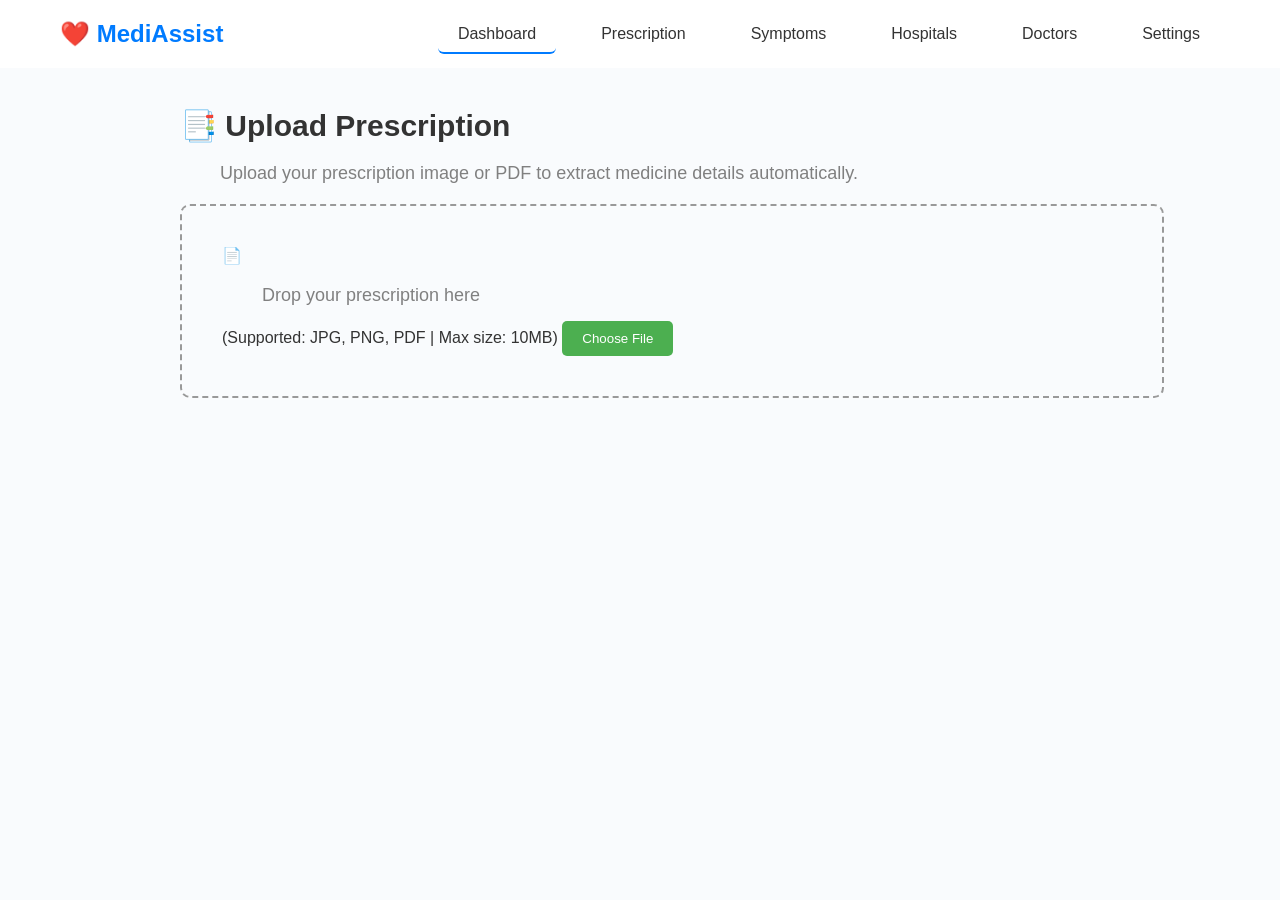
==== prescription.html @ cac1dfee "Add files via upload" ====
<!DOCTYPE html>
<html lang="en">
<head>
  <meta charset="UTF-8">
  <title>MediAssist - Dashboard</title>
  <link rel="stylesheet" href="style.css">
</head>
<body>
  <!-- Navbar -->
  <nav class="navbar">
    <div class="container nav-container">
      <div class="logo">❤️ MediAssist</div>
      <ul class="nav-links">
        <li><a href="index.html" class="active">Dashboard</a></li>
        <li><a href="prescription.html">Prescription</a></li>
        <li><a href="symptoms.html">Symptoms</a></li>
        <li><a href="hospitals.html">Hospitals</a></li>
        <li><a href="doctors.html">Doctors</a></li>
        <li><a href="settings.html">Settings</a></li>
      </ul>
    </div>
  </nav>


  <!-- Upload Section -->
  <div class="upload-container">
    <h2> 📑 Upload Prescription</h2>
    <p>Upload your prescription image or PDF to extract medicine details automatically.</p>

    <div id="drop-area">
      <div class="icon">📄</div>
      <p>Drop your prescription here</p>
      <p2>(Supported: JPG, PNG, PDF | Max size: 10MB)</p2>
      <input type="file" id="fileElem" accept=".jpg,.png,.pdf" hidden>
      <button id="fileSelect">Choose File</button>
    </div>

    <div id="result"></div>
  </div>

  <app src="app.js"></app>
</body>
</html>
---- style.css ----
/* Reset */
* { margin: 0; padding: 0; box-sizing: border-box; }

body {
  font-family: "Segoe UI", sans-serif;
  background: #f9fbfd;
  color: #333;
}

/* Container */
.container {
  max-width: 1200px;
  margin: 0 auto;
  padding: 0 20px; /* equal gap on both sides */
}

/* Navbar */

/* Navbar sticky */
.navbar {
  position: sticky;
  top: 0;
  z-index: 1000;
  background: white;
  transition: all 0.3s ease; /* smooth transition */
}
.navbar a {
  color: #333;                 /* Normal text color */
  text-decoration: none;
  padding: 10px 20px;
  border-radius: 6px;
  transition: all 0.3s ease;   /* Smooth animation */
}

.navbar a:hover {
  background-color: #e6f2ff;   /* Light blue background */
  color: #000;                 /* Text turns darker */
 /*s box-shadow: 0 0 8px rgba(0, 153, 255, 0.6);*/ /* Soft glow */
}




/* Hero box default */
.hero-box {
  transition: all 0.5s ease; /* smooth animation */
}

/* Hero box scroll effect */
.hero-box.scrolled {
  margin-top: 0;              /* upar chipak jaaye */
  border-radius: 0;            /* corners straight ho jaaye */
  padding: 20px;               /* thoda compact ho */
  box-shadow: 0 4px 12px rgba(0,0,0,0.1); /* shadow add ho */
}

.nav-container {
  display: flex;
  justify-content: space-between;
  align-items: center;
  padding: 15px 0;
}

.logo {
  font-size: 24px;
  font-weight: bold;
  color: #007bff;
}

.nav-links {
  list-style: none;
  display: flex;
  gap: 25px;
}

.nav-links a {
  color: #333;
  text-decoration: none;
  font-weight: 500;
}

.nav-links a:hover { text-decoration: underline; }
.nav-links .active { border-bottom: 2px solid #007bff; }

/* Hero Section */
.hero {
  margin-top: 30px;
}

.hero-box {
  background: #eaf3ff;
  border-radius: 12px; /* rounded corners */
  padding: 70px;
  display: flex;
  justify-content: space-between;
  align-items: flex-start;
}

.hero-text { max-width: 60%;max-height: fit-content; }
.hero-text h1 { font-size: 16px; color: #007bff; margin-bottom: 10px; }
.hero-text h2 { font-size: 60px;color: black; margin-bottom: 20px; }
.hero-text p1 { margin-bottom: 20px; font-size: 18px;color: gray }
.hero-text p2 { margin-bottom: 5px; font-size: 14px; color: gray; }

.voice-box {
  background: #5177a7;
  color: lightskyblue;
  padding: 20px;
  border-radius: 10px;
  text-align: center;
  width: 250px;
}

.voice-btn {
  background: white;
  color: rgb(126, 145, 151);
  border: none;
  padding: 10px 15px;
  border-radius: 5px;
  cursor: pointer;
  margin-top: 10px;
}
.voice-btn:hover { background: #617ef04c; }


/* Stats Section */
.stats {
  display: flex;
  justify-content: space-between;  /* left aur right corner se equal gap */
  margin-top: 40px;
  margin-bottom: 25px;
}

.stat-card {
  background:white;   /* blue background */
  color: gray;
  padding: 25px;
  border-radius: 12px;
  text-align: center;
  flex: 1;               /* equal width for all cards */
  margin: 0 10px;        /* thoda gap between cards */
  box-shadow: 0 4px 12px gainsboro;
}

.stat-card h2 {
  font-size: 26px;
  margin-bottom: 8px;
}

.stat-card p {
  font-size: 20px;
}


/* Quick Actions */
.quick-actions h3 {
  margin-bottom: 20px;
  font-size: 20px;
  color:#007bff;
}

.actions-row {
  display: flex;
  justify-content: space-between;
  gap: 25px;
}

.action-card {
  background: white;
  padding: 30px;          /* andar ka space thoda bada */
  border-radius: 12px;
  flex: 1;                /* equal width le */
  width: 280px;           /* fixed width */
  height: 250px;          /* fixed height */
  box-shadow: 0 4px 12px gainsboro;
  transition: transform 0.3s ease;
}

.action-card h4 {
  color: black;
  margin-bottom: 12px;
  font-size: 15px;        /* heading thoda bada */
}

.action-card p {
  font-size: 15px;        /* text thoda bada */
  line-height: 1.5;
}



/* Responsive */
@media (max-width: 900px) {
  .hero-box { flex-direction: column; }
  .hero-text { max-width: 100%; margin-bottom: 20px; }
  .voice-box { width: 100%; margin-top: 20px; }
  .stats { flex-direction: column; }
  .actions-row { flex-direction: column; }
}
/* Common Box Style */
.stat-card, .action-card {
  transition: transform 0.3s ease, box-shadow 0.3s ease; /* smooth animation */
}

/* Hover Effect */
.stat-card:hover, .action-card:hover {
  transform: translateY(-10px);   /* box thoda upar jump kare */
  box-shadow: 0 8px 20px rgba(0,0,0,0.2); /* shadow bhi deep ho */
}
html, body {
  margin: 0;
  padding: 0;
  height: 100%;          /* pura viewport cover kare */
}

.container {
  max-width: 1200px;     /* content ki width limit */
  margin: 0 auto;        /* center alignment */
  padding: 20px;
}

/* Agar content zyada ho to scroll enable ho */
body {
  overflow-y: auto;      /* vertical scroll allow */
  overflow-x: hidden;    /* horizontal scroll band */
}
.upload-container {
  width: 80%;              /* page ke andar thoda space */
  margin: 20px 0 0 160px;   /* top 20px, left 40px */
  padding: 20px;
  text-align: left;        /* heading aur para left aligned */

}
.upload-container h2 {
  font-size: 30px;        /* Heading size */
  font-weight: bold;      /* Strong heading */
  margin-bottom: 10px;    /* Gap below heading */
  color: #333;            /* Dark text */
}

.upload-container p {
  font-size: 18px;        /* Smaller paragraph text */
  color:gray;            /* Grey text for description */
  margin-bottom: 10px;    /* Gap below paragraph */
  margin: 20px 0 0 40px;
}


#drop-area {
  border: 2px dashed #999;
  border-radius: 10px;
  padding: 40px;
  background: none;
  cursor: pointer;
  transition: background 0.3s ease;
  margin-top: 20px;
  .drop-text p {
    font-size: 18px;
    color: #666;
    margin-top: 10px;
    align-items: center;
  }
}

#drop-area:hover {
  background: #f0f8ff;

}

#fileSelect {
  margin-top: 15px;
  padding: 10px 20px;
  border: none;
  background: #4CAF50;
  color: white;
  border-radius: 5px;
  cursor: pointer;
}

#fileSelect:hover {
  background: #45a049;
}

#result {
  margin-top: 20px;
  text-align: left;
}
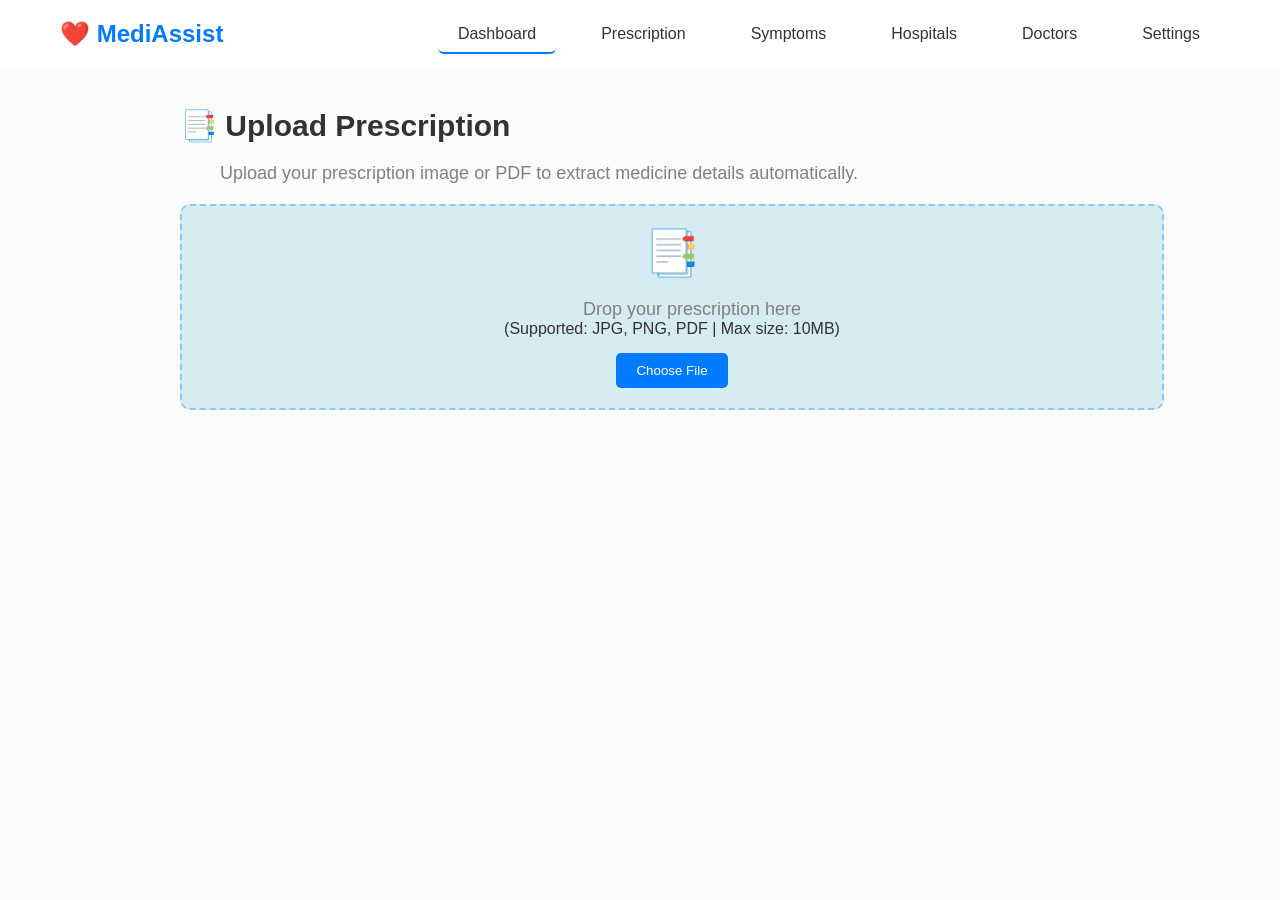
==== commit a969a98b: "Updated index.html" ====
--- a/prescription.html
+++ b/prescription.html
@@ -28,7 +28,7 @@
     <p>Upload your prescription image or PDF to extract medicine details automatically.</p>
 
     <div id="drop-area">
-      <div class="icon">📄</div>
+      <div class="icon">📑</div>
       <p>Drop your prescription here</p>
       <p2>(Supported: JPG, PNG, PDF | Max size: 10MB)</p2>
       <input type="file" id="fileElem" accept=".jpg,.png,.pdf" hidden>
--- a/style.css
+++ b/style.css
@@ -245,25 +245,23 @@
   margin: 20px 0 0 40px;
 }
 
-
 #drop-area {
-  border: 2px dashed #999;
+  border: 2px dashed #6ebceaaf;
   border-radius: 10px;
-  padding: 40px;
-  background: none;
+  padding: 20px;
+  background: rgba(145, 204, 220, 0.336);
   cursor: pointer;
   transition: background 0.3s ease;
-  margin-top: 20px;
-  .drop-text p {
-    font-size: 18px;
-    color: #666;
-    margin-top: 10px;
-    align-items: center;
-  }
+margin-top: 20px;
+  display: flex;              /* Flexbox enable */
+  flex-direction: column;     /* Items vertically stack */
+  align-items: center;        /* Center horizontally */
+  justify-content: center;    /* Center vertically */
+  text-align: center;         /* Text center */
 }
 
 #drop-area:hover {
-  background: #f0f8ff;
+  background: #7494b062;
 
 }
 
@@ -271,18 +269,34 @@
   margin-top: 15px;
   padding: 10px 20px;
   border: none;
-  background: #4CAF50;
+  background: #007bff;
   color: white;
   border-radius: 5px;
   cursor: pointer;
 }
+.area-text-main {
+  font-size: 16px;
+  color: black;
+}
+
+.area-text-note {
+  font-size: 12px;
+  color: black;
+}
+
+.icon {
+  font-size: 45px;   /* emoji ka size bada */
+
+}
 
 #fileSelect:hover {
-  background: #45a049;
-}
+  background: lightblue80;
+}
+
 
 #result {
   margin-top: 20px;
   text-align: left;
 }
 
+
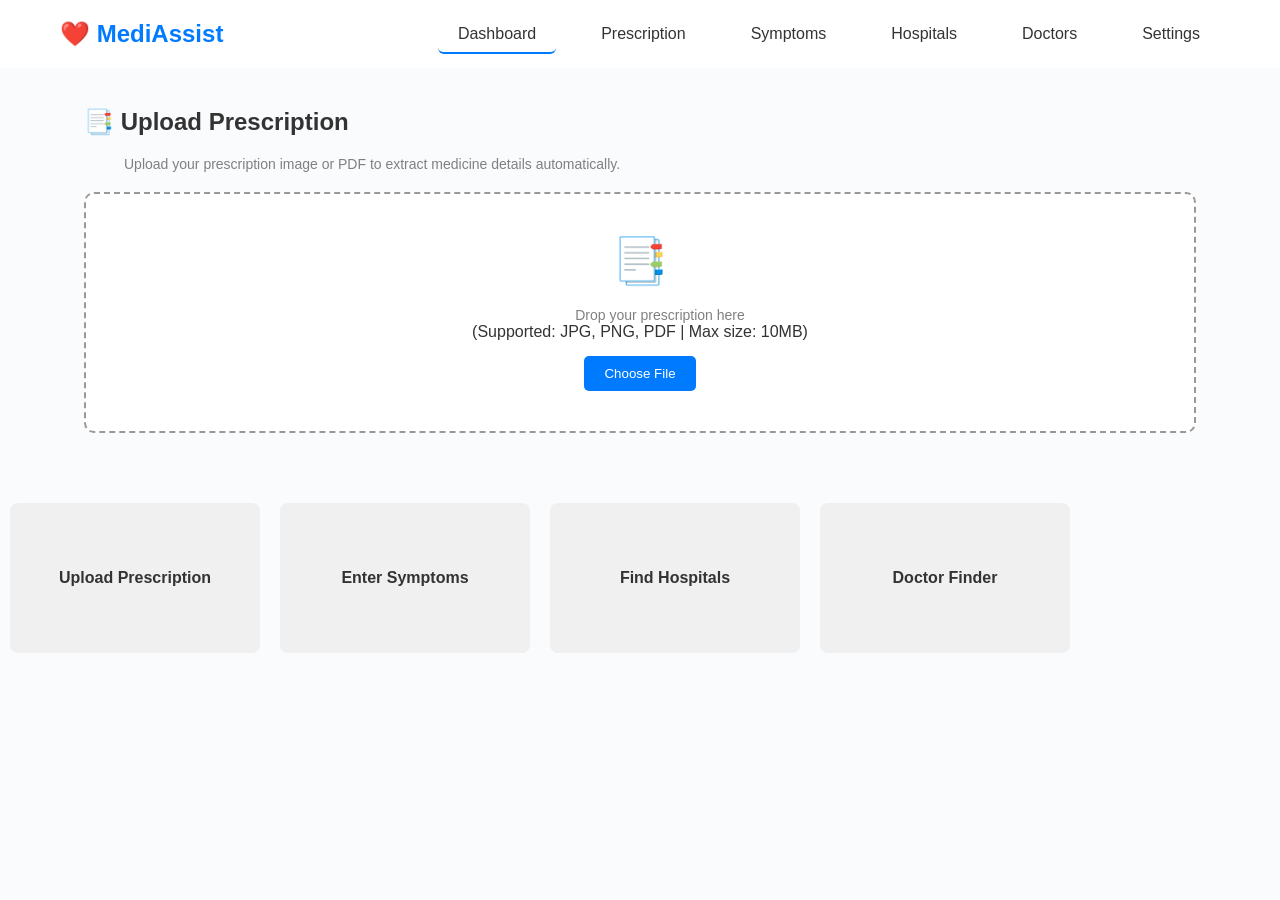
==== commit 9a41cc3d: "updated prescription.html Added example cards for various functionalities." ====
--- a/prescription.html
+++ b/prescription.html
@@ -37,7 +37,13 @@
 
     <div id="result"></div>
   </div>
-
+<!-- Example cards/boxes -->
+<div class="box-container">
+  <div class="box">Upload Prescription</div>
+  <div class="box">Enter Symptoms</div>
+  <div class="box">Find Hospitals</div>
+  <div class="box">Doctor Finder</div>
+</div>
   <app src="app.js"></app>
 </body>
 </html>
--- a/style.css
+++ b/style.css
@@ -186,6 +186,7 @@
   font-size: 15px;        /* text thoda bada */
   line-height: 1.5;
 }
+
 
 
 
@@ -298,5 +299,129 @@
   margin-top: 20px;
   text-align: left;
 }
-
-
+/* Common container */
+.upload-container {
+  width: 90%;
+  margin: 20px auto;
+  padding: 20px;
+  text-align: left;
+}
+
+/* Drop area */
+#drop-area {
+  border: 2px dashed #999;
+  border-radius: 10px;
+  padding: 40px;
+  background: #fff;
+  cursor: pointer;
+  transition: background 0.3s ease;
+  display: flex;
+  flex-direction: column;
+  align-items: center;
+  text-align: center;
+}
+
+/* Button */
+#fileSelect {
+  margin-top: 15px;
+  padding: 10px 20px;
+  border: none;
+  background: #007bff;
+  color: white;
+  border-radius: 5px;
+  cursor: pointer;
+}
+#fileSelect:hover {
+  background: rgba(173, 216, 230, 0.8);
+}
+
+/* ✅ Responsive text sizes */
+.upload-container h2 {
+  font-size: 24px;
+}
+.upload-container p {
+  font-size: 14px;
+}
+
+/* ✅ Media Queries for smaller screens */
+@media (max-width: 768px) {
+  .upload-container {
+    width: 100%;
+    margin: 10px;
+    padding: 15px;
+  }
+  #drop-area {
+    padding: 20px;
+  }
+  .upload-container h2 {
+    font-size: 20px;
+  }
+  .upload-container p {
+    font-size: 12px;
+  }
+}
+
+/* ✅ Horizontal scroll for boxes */
+.box-container {
+  display: flex;
+  gap: 20px;
+  overflow-x: auto;   /* horizontal scroll enable */
+  padding: 10px;
+  scroll-snap-type: x mandatory; /* smooth snap scroll */
+}
+.box {
+  min-width: 250px;
+  height: 150px;
+  background: #f0f0f0;
+  border-radius: 8px;
+  flex-shrink: 0;
+  scroll-snap-align: start;
+}
+.note {
+  font-size: 12px;
+  color: #333;
+}
+
+/* Boxes (Quick Actions) */
+.box-container {
+  display: flex;
+  gap: 20px;
+  overflow-x: auto;          /* horizontal scroll on small screens */
+  padding: 10px;
+  scroll-snap-type: x mandatory;
+}
+.box {
+  min-width: 250px;
+  height: 150px;
+  background: #f0f0f0;
+  border-radius: 8px;
+  flex-shrink: 0;
+  scroll-snap-align: start;
+  display: flex;
+  align-items: center;
+  justify-content: center;
+  font-weight: bold;
+}
+
+/* ✅ Responsive Media Queries */
+@media (max-width: 768px) {
+  .upload-container {
+    width: 100%;
+    margin: 10px;
+    padding: 15px;
+  }
+  #drop-area {
+    padding: 20px;
+  }
+  .upload-container h2 {
+    font-size: 20px;
+  }
+  .upload-container p {
+    font-size: 12px;
+  }
+  .box {
+    min-width: 200px;   /* smaller boxes on phone */
+    height: 120px;
+  }
+}
+
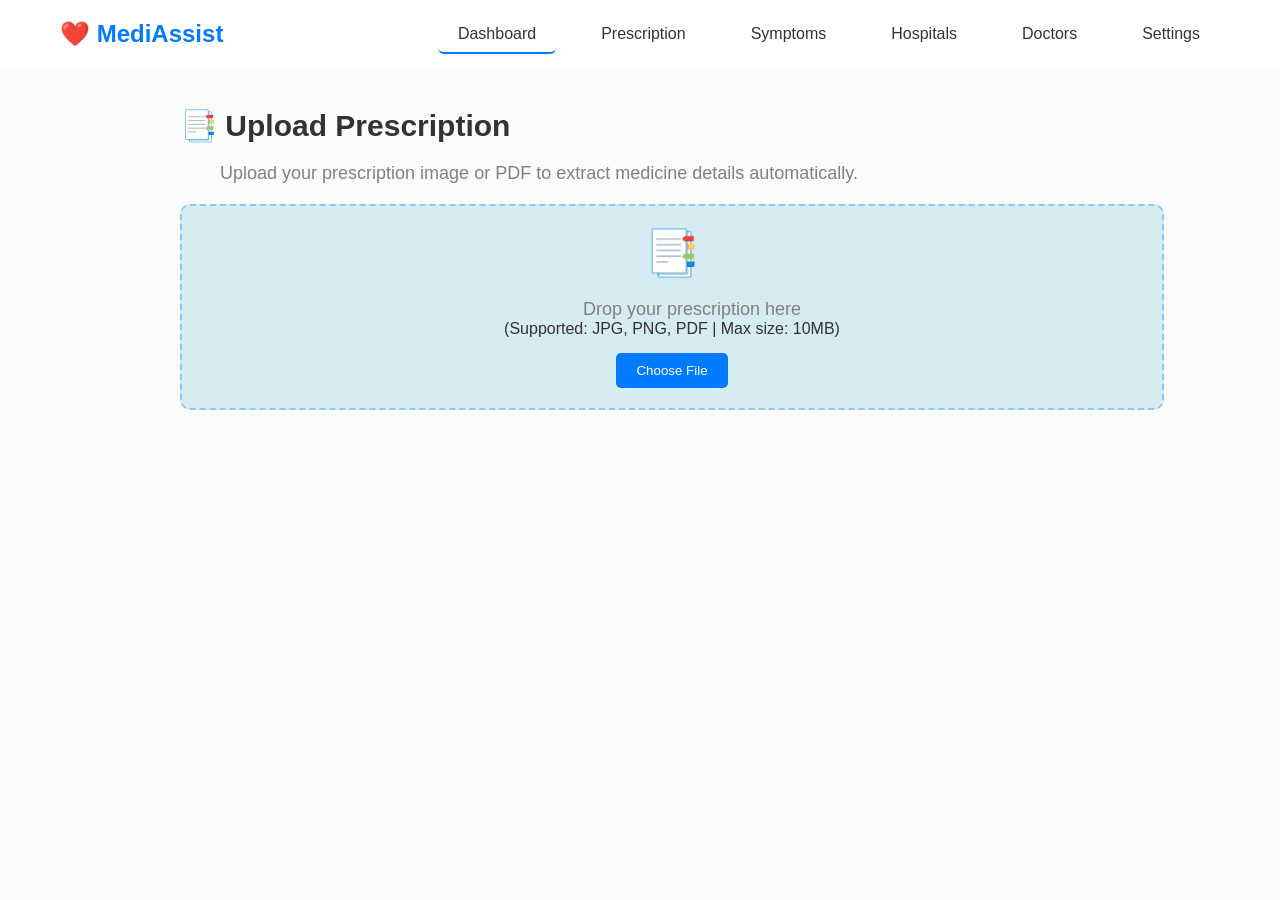
==== commit a5828ceb: "Refactor prescription.html structure and content" ====
--- a/prescription.html
+++ b/prescription.html
@@ -37,13 +37,7 @@
 
     <div id="result"></div>
   </div>
-<!-- Example cards/boxes -->
-<div class="box-container">
-  <div class="box">Upload Prescription</div>
-  <div class="box">Enter Symptoms</div>
-  <div class="box">Find Hospitals</div>
-  <div class="box">Doctor Finder</div>
-</div>
+
   <app src="app.js"></app>
 </body>
 </html>
--- a/style.css
+++ b/style.css
@@ -300,7 +300,7 @@
   text-align: left;
 }
 /* Common container */
-.upload-container {
+/*.upload-container {
   width: 90%;
   margin: 20px auto;
   padding: 20px;
@@ -308,7 +308,7 @@
 }
 
 /* Drop area */
-#drop-area {
+/*#drop-area {
   border: 2px dashed #999;
   border-radius: 10px;
   padding: 40px;
@@ -320,9 +320,9 @@
   align-items: center;
   text-align: center;
 }
-
+*/
 /* Button */
-#fileSelect {
+/*#fileSelect {
   margin-top: 15px;
   padding: 10px 20px;
   border: none;
@@ -333,15 +333,15 @@
 }
 #fileSelect:hover {
   background: rgba(173, 216, 230, 0.8);
-}
+}*/
 
 /* ✅ Responsive text sizes */
-.upload-container h2 {
+/*.upload-container h2 {
   font-size: 24px;
 }
 .upload-container p {
   font-size: 14px;
-}
+} */
 
 /* ✅ Media Queries for smaller screens */
 @media (max-width: 768px) {
